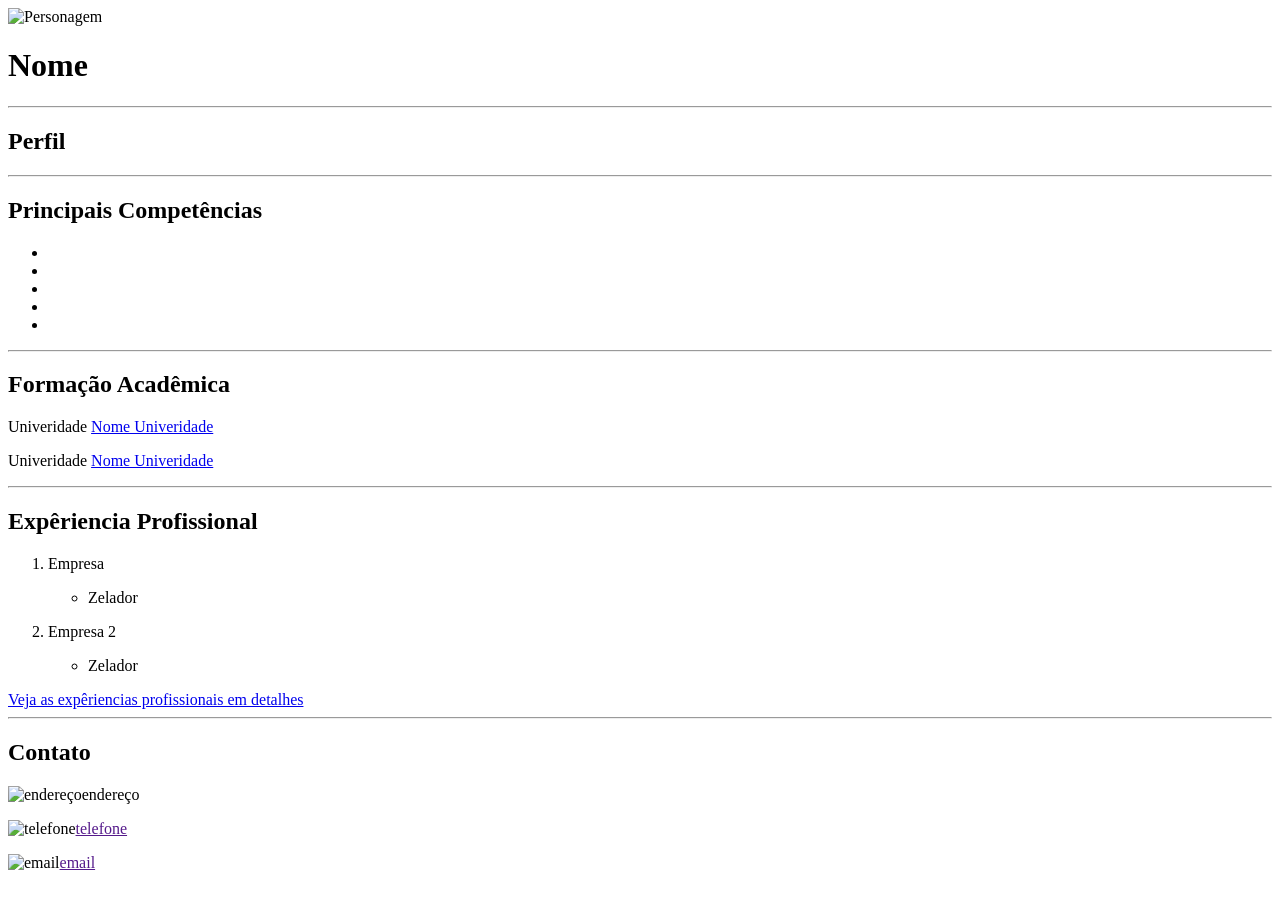
==== index.html @ 9a825991 "Add files via upload" ====
<!DOCTYPE html>
<html lang="pt-br">
<head>
    <meta charset="UTF-8">
    <meta name="viewport" content="width=device-width, initial-scale=1.0">
    <title>currículo - início</title>
</head>
<body>
    <img src="" alt="Personagem">
    <h1>Nome</h1>

    <hr>

    <h2>Perfil</h2>
    
    <p></p>
    <p></p>
    <hr>

    <h2>Principais Competências</h2>
    <ul>
        <li></li>
        <li></li>
        <li></li>
        <li></li>
        <li></li>
    </ul>

    <hr>

    <h2>Formação Acadêmica</h2>
    <p>Univeridade <a href="#">Nome Univeridade</a></p>
    <p>Univeridade <a href="#">Nome Univeridade</a></p>

    <hr>

    <h2>Expêriencia Profissional</h2>
    <ol>
        <li>
            <p>Empresa</p>
            <ul>
                <li>
                    <p>Zelador</p>
                </li>
            </ul>
        </li>

        <li>
            <p>Empresa 2</p>
            <ul>
                <li>
                    <p>Zelador</p>
                </li>
            </ul>
        </li>
    </ol>

    <a href="experiencia.html">Veja as expêriencias profissionais em detalhes</a>

    <hr>

    <h2>Contato</h2>
    <p><img src="" alt="endereço" width="30px" height="30px">endereço</p>
    <p><img src="tel:" alt="telefone" width="30px" height="30px"><a href="">telefone</a></p>
    <p><img src="mailto:" alt="email" width="30px" height="30px"><a href="">email</a></p>

</body>
</html>
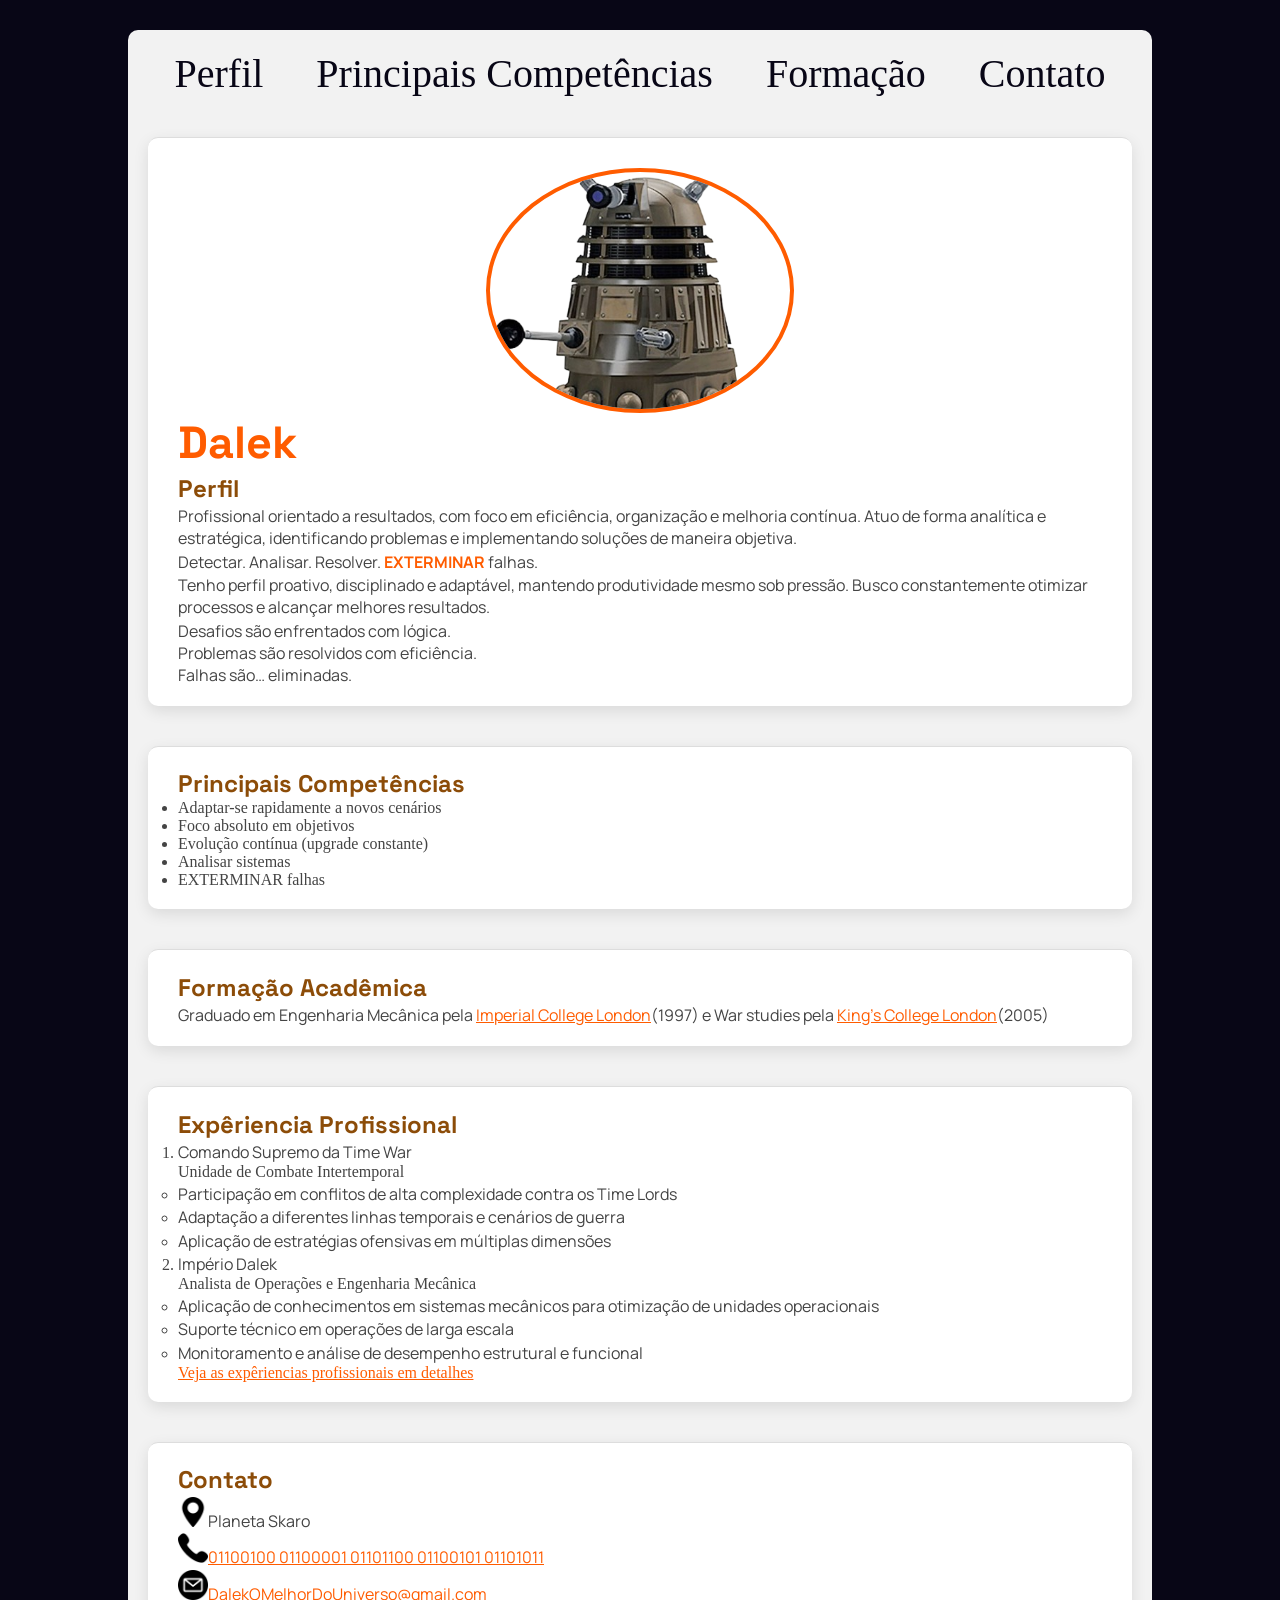
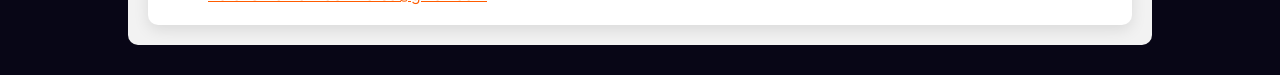
==== commit dd7c6e01: "Add files via upload" ====
--- a/index.html
+++ b/index.html
@@ -1,68 +1,150 @@
-<!DOCTYPE html>
+<!doctype html>
 <html lang="pt-br">
-<head>
-    <meta charset="UTF-8">
-    <meta name="viewport" content="width=device-width, initial-scale=1.0">
+  <head>
+    <meta charset="UTF-8" />
+    <meta name="viewport" content="width=device-width, initial-scale=1.0" />
     <title>currículo - início</title>
-</head>
-<body>
-    <img src="" alt="Personagem">
-    <h1>Nome</h1>
 
-    <hr>
+    <link rel="stylesheet" href="index.css" />
 
-    <h2>Perfil</h2>
-    
-    <p></p>
-    <p></p>
-    <hr>
+    <!-- Space grotesk -->
+    <link rel="preconnect" href="https://fonts.googleapis.com" />
+    <link rel="preconnect" href="https://fonts.gstatic.com" crossorigin />
+    <link
+      href="https://fonts.googleapis.com/css2?family=Space+Grotesk:wght@300..700&display=swap"
+      rel="stylesheet"
+    />
 
-    <h2>Principais Competências</h2>
-    <ul>
-        <li></li>
-        <li></li>
-        <li></li>
-        <li></li>
-        <li></li>
-    </ul>
+    <!-- Manrope -->
+    <link rel="preconnect" href="https://fonts.googleapis.com" />
+    <link rel="preconnect" href="https://fonts.gstatic.com" crossorigin />
+    <link
+      href="https://fonts.googleapis.com/css2?family=Manrope:wght@200..800&display=swap"
+      rel="stylesheet"
+    />
+  </head>
 
-    <hr>
+  <body>
+    <main>
+    <header>
+    <ul class="menu">
+        <li> <a href="#perfil">Perfil</a></li>
+        <li> <a href="#competencias">Principais Competências</a></li>
+        <li> <a href="#formaçao">Formação</a></li>
+        <li> <a href="#contato">Contato</a></li>
+  </ul>
+  </header>
+      <section id="perfil">
+        <div>
+        <img class="fperfil"
+          src="/trabalho1/Imagens/Dalek-cortado.png"
+          alt="Imagem Dalek" 
+        />
+        </div>
+        <h1 id="nome"><strong>Dalek</strong></h1>
 
-    <h2>Formação Acadêmica</h2>
-    <p>Univeridade <a href="#">Nome Univeridade</a></p>
-    <p>Univeridade <a href="#">Nome Univeridade</a></p>
+        <h2>Perfil</h2>
 
-    <hr>
+        <p>
+          Profissional orientado a resultados, com foco em eficiência,
+          organização e melhoria contínua. Atuo de forma analítica e
+          estratégica, identificando problemas e implementando soluções de
+          maneira objetiva.
+        </p>
+        <p>Detectar. Analisar. Resolver. <strong>EXTERMINAR</strong> falhas.</p>
+        <p>
+          Tenho perfil proativo, disciplinado e adaptável, mantendo
+          produtividade mesmo sob pressão. Busco constantemente otimizar
+          processos e alcançar melhores resultados.
+        </p>
+        <p>
+          Desafios são enfrentados com lógica. <br />
+          Problemas são resolvidos com eficiência. <br />
+          Falhas são… eliminadas.
+        </p>
+      </section>
 
-    <h2>Expêriencia Profissional</h2>
-    <ol>
-        <li>
-            <p>Empresa</p>
+      <section id="competencias">
+        <h2>Principais Competências</h2>
+        <ul>
+          <li>Adaptar-se rapidamente a novos cenários</li>
+          <li>Foco absoluto em objetivos</li>
+          <li>Evolução contínua (upgrade constante)</li>
+          <li>Analisar sistemas</li>
+          <li>EXTERMINAR falhas</li>
+        </ul>
+      </section>
+      <section id="formaçao">
+        <h2>Formação Acadêmica</h2>
+        <p>Graduado em Engenharia Mecânica pela <a href="https://www.imperial.ac.uk/" target="_blank">Imperial College London</a>(1997) e War studies pela <a href="https://www.kcl.ac.uk/" target="_blank">King's College London</a>(2005)</p>
+      </section>
+      <section>
+        <h2>Expêriencia Profissional</h2>
+        <ol>
+          <li>
+            <p>Comando Supremo da Time War</p>
+            <span>Unidade de Combate Intertemporal</span>
             <ul>
-                <li>
-                    <p>Zelador</p>
-                </li>
+              <li>
+                <p>Participação em conflitos de alta complexidade contra os Time Lords</p>
+              </li>
+              <li>
+                <p>Adaptação a diferentes linhas temporais e cenários de guerra</p>
+              </li>
+              <li>
+                <p>Aplicação de estratégias ofensivas em múltiplas dimensões</p>
+              </li>
             </ul>
-        </li>
+          </li>
 
-        <li>
-            <p>Empresa 2</p>
+          <li>
+            <p>Império Dalek</p>
+            <span>Analista de Operações e Engenharia Mecânica</span>
             <ul>
-                <li>
-                    <p>Zelador</p>
-                </li>
+              <li>
+                <p>Aplicação de conhecimentos em sistemas mecânicos para otimização de unidades operacionais</p>
+              </li>
+              <li>
+                <p>Suporte técnico em operações de larga escala</p>
+              </li>
+              <li>
+                <p>Monitoramento e análise de desempenho estrutural e funcional</p>
+              </li>
             </ul>
-        </li>
-    </ol>
+          </li>
+        </ol>
 
-    <a href="experiencia.html">Veja as expêriencias profissionais em detalhes</a>
-
-    <hr>
-
-    <h2>Contato</h2>
-    <p><img src="" alt="endereço" width="30px" height="30px">endereço</p>
-    <p><img src="tel:" alt="telefone" width="30px" height="30px"><a href="">telefone</a></p>
-    <p><img src="mailto:" alt="email" width="30px" height="30px"><a href="">email</a></p>
-
-</body>
-</html>+        <a href="experiencia.html"
+          >Veja as expêriencias profissionais em detalhes</a
+        >
+      </section>
+      <section id="contato">
+        <h2>Contato</h2>
+        <p>
+          <img
+            src="/trabalho1/Imagens/maps-and-flags.png"
+            alt="endereço"
+            width="30px"
+            height="30px"
+          />Planeta Skaro
+        </p>
+        <p>
+          <img
+            src="/trabalho1/Imagens/telefone.png"
+            alt="telefone"
+            width="30px"
+            height="30px"
+          /><a href="tel:01100100 01100001 01101100 01100101 01101011">01100100 01100001 01101100 01100101 01101011</a>
+        </p>
+        <p>
+          <img
+            src="/trabalho1/Imagens/email.png"
+            alt="email"
+            width="30px"
+            height="30px"
+          /><a href="mailto:20251foz0020023@estudantes.ifpr.edu.br">DalekOMelhorDoUniverso@gmail.com</a>
+        </p>
+      </section>
+    </main>
+  </body>
+</html>
--- a/index.css
+++ b/index.css
@@ -0,0 +1,200 @@
+* {
+  margin: 0;
+  padding: 0;
+}
+body {
+  width: 80%;
+  margin: 0 auto;
+  padding: 30px 0;
+  background-color: #080616;
+  color: #444;
+}
+
+section {
+  scroll-margin-top: 100px;
+  margin-top: 40px;
+  padding: 20px 30px;
+  border-top: 1px solid #ddd;
+  background-color: white;
+  border-radius: 10px;
+  box-shadow: 0 5px 15px rgba(0,0,0,0.1);
+}
+
+main {
+  background-color: #f2f2f2;
+  border-radius: 10px;
+  background-color: #f2f2f2;
+  padding: 20px;
+}
+
+    div{
+        margin-top: 10px;
+        display: flex;
+        justify-content: center;
+    }
+
+    .fperfil{
+          width: 300px;
+          height: auto;
+          border-radius: 50%;
+          border: 4px solid #ff5c00;
+    }
+
+    .fperfil:hover{
+      transition: all ease 0.3s;
+      box-shadow:  0px 0px 15px rgb(140, 76, 8);
+    }
+
+
+
+h1,
+h2 {
+  padding-top: 1.5px;
+  color: rgb(140, 76, 8);
+  font-family: "Space Grotesk", sans-serif;
+  font-optical-sizing: auto;
+  font-style: normal;
+}
+
+h1{
+    font-size: xx-large;
+}
+
+#nome{
+    font-size: 45px;
+}
+
+p {
+  padding-top: 1.5px;
+  font-family: "Manrope", sans-serif;
+  font-optical-sizing: auto;
+  /* font-weight: <weight>; */
+  font-style: normal;
+}
+
+header{
+    margin: 0 auto;
+    border-radius: 10px;
+    width: 100%;
+    font-size: 40px;
+}
+
+.menu{
+      list-style: none;
+      display: flex;
+      justify-content: space-around;
+      border-radius: 10px ;
+
+}
+.menu a{
+    text-decoration: none;
+    color: #080616;
+}
+
+.menu a:hover{
+  color: #ff5c00;
+}
+
+a{
+  color: #ff5c00;
+}
+
+a:hover{
+    transition: 0.3s;
+    color: rgb(140, 76, 8);;
+    text-shadow: 0px 0px 10px rgb(140, 76, 8);;
+}
+
+
+
+.voltar{
+    
+    position: fixed;
+    bottom: 20px;
+    right: 20px;
+    padding: 10px 15px;
+    border-radius: 50%;
+    background-color: #fcf6f6;
+    border: solid gray 4px;
+}
+
+.voltar:hover{
+    transition: 0.2s;
+     transform: scale(1.1);
+}
+
+figure{
+    margin: 30px auto;
+    text-align: center;
+}
+
+figure img{
+  max-width: 100%;
+  border-radius: 10px;
+  box-shadow: 0 5px 15px rgba(0,0,0,0.2);
+}
+
+figcaption{
+   margin-top: 10px;
+  color: #555;
+}
+
+table {
+  width: 100%;
+  border-collapse: collapse;
+  margin-top: 20px;
+  font-family: "Manrope", sans-serif;
+  background-color: #080616;
+  color: #fff;
+}
+
+thead {
+  font-weight: bold;
+}
+
+th, td {
+  padding: 12px;
+  text-align: left;
+  border-bottom: 1px solid #ddd;
+}
+
+tr:hover {
+  transition: 0.3s;
+  transform: scale(1.01);
+}
+
+strong {
+  color: #ff5c00;
+}
+
+iframe {
+  display: block;
+  margin: 30px auto;
+  border-radius: 10px;
+  max-width: 100%;
+}
+
+html {
+  scroll-behavior: smooth;
+}
+
+footer{
+  margin-top: 40px;
+  padding: 20px;
+  background-color: #080616;
+  border-radius: 10px;
+}
+
+.menu-footer {
+  list-style: none;
+  display: flex;
+  justify-content: space-between;
+}
+
+.menu-footer a{
+   color: #f2f2f2;
+}
+
+.menu-footer a:hover{
+  color: #ff5c00;
+}
